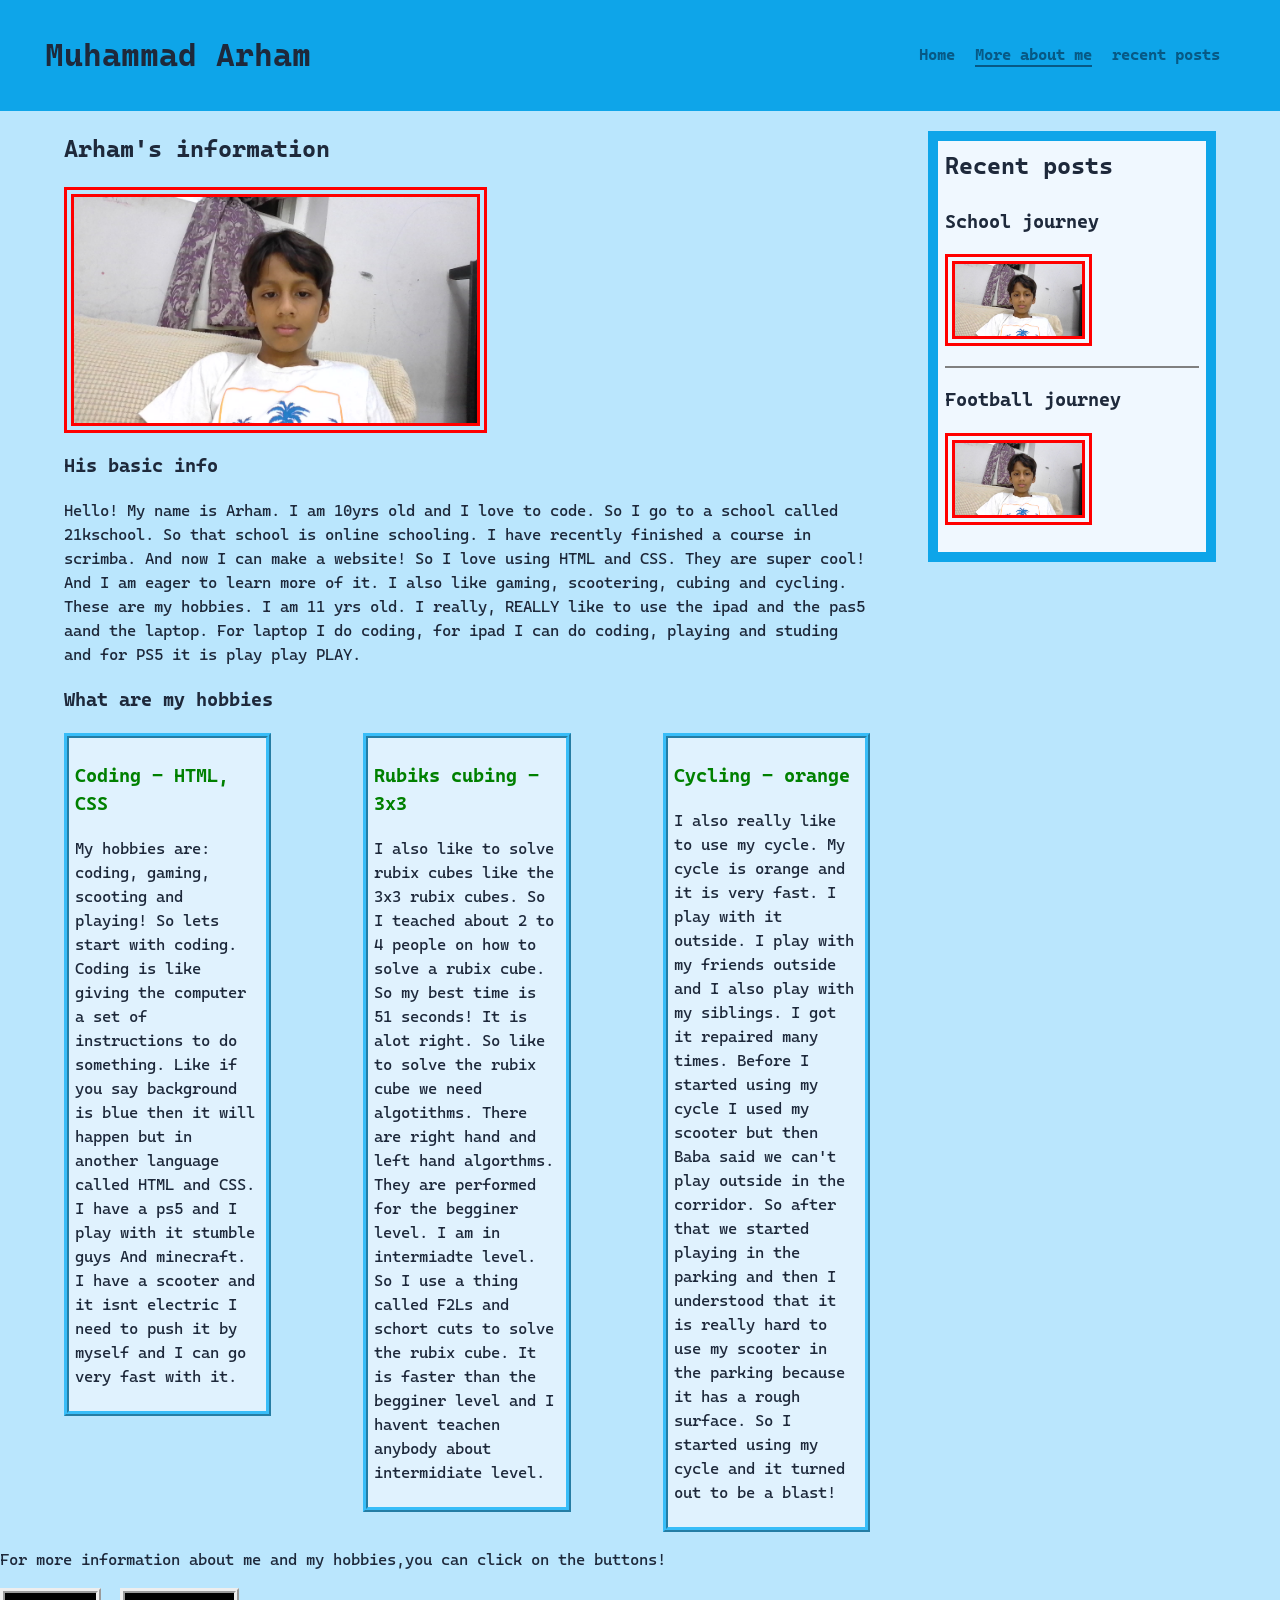
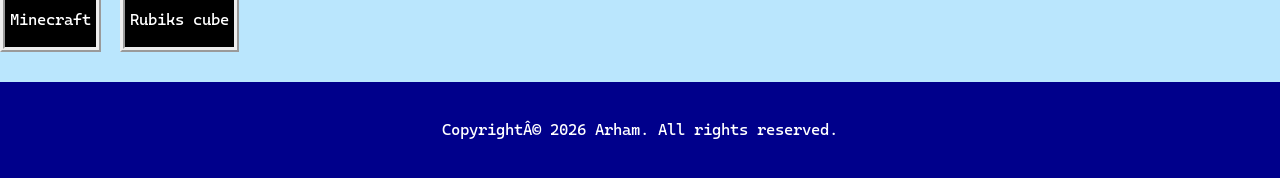
==== index.html @ 21569e61 "Update links in navigation to include 'html/' prefix" ====
<!DOCTYPE html>
<html>
   <head>

      <meta name="charset" content="UTF-8">
      <meta name="viewport" content="width=device-width, intial-scale=1">

      <title>about myself</title>
      <link rel="stylesheet" href="css/about-myself-Arham.css">
      <link rel="preconnect" href="https://fonts.googleapis.com">
      <link rel="preconnect" href="https://fonts.gstatic.com" crossorigin>
      <link href="https://fonts.googleapis.com/css2?family=Cascadia+Code:ital,wght@0,200..700;1,200..700&family=Lexend:wght@100..900&display=swap" rel="stylesheet">
   </head>
   <body>
 
      <div class="container2 container-nav">
         <header>
            <h1>Muhammad Arham</h1>
         <nav>
               <ul>
                  <li><a href="html/homepage.html">Home</a></li>
                  <li><a href="html/index.html" class="current-page">More about me</a></li>
                  <li><a href="html/recent-posts.html">recent posts</a></li>
               </ul>
         </nav>
         </header>
      </div>

         <div class="wrapper">
            <main>

               <h2 >Arham's information</h2>
         
            <img src="images/Arham-pic.jpg" alt="A 10yrs old boy who is wearing a white shirt and has cool hair" width="500">
            <h3 >His basic info</h3>


            <P>Hello! My name is Arham. I am 10yrs old and I love to code. So I go to a school called 21kschool.
               So that school is online schooling. I have recently finished a course in scrimba. 
               And now I can make a website! So I love using HTML and CSS. They are super cool! And I am eager to learn
               more of it. I also like gaming, scootering, cubing and cycling. These are my hobbies. I am  11 yrs old. 
            I really, REALLY like to use the ipad and the pas5 aand the laptop. For laptop I do coding, for ipad I can do 
         coding, playing and studing and for PS5 it is play play PLAY.</P>
         
            <h3>What are my hobbies</h3>
               <div class="container"> <!-- container div for columns-->
            <div class="columns columns-1">
               <h3>Coding - HTML, CSS</h3>
            <P>My hobbies are: coding, gaming, scooting and playing! So lets start with coding. Coding is like giving 
               the computer a set of instructions to do something. Like if you say background is blue then it will 
               happen but in another language called HTML and CSS. I have a ps5 and I play with it stumble guys And
               minecraft. I have a scooter and it isnt electric I need to push it by myself and I can go very fast
               with it.
            </P>
            </div>

         <div class="columns columns-2">
            <h3>Rubiks cubing - 3x3</h3>
            <P>I also like to solve rubix cubes like the 3x3 rubix cubes. So I teached about 2 to 4 people on how to
               solve a rubix cube. So my best time is 51 seconds! It is alot right. So like to solve the rubix cube we need 
               algotithms. There are right hand and left hand algorthms. They are performed for the begginer level. I am in intermiadte
               level. So I use a thing called F2Ls and schort cuts to solve the rubix cube. It is faster than the begginer level and 
               I havent teachen anybody about intermidiate level. 
            </P>
         </div>

            <div class="columns columns-3">
               <h3>Cycling - orange </h3>
            <p> I also really like to use my cycle. My cycle is orange and it is very fast. I play with it outside. 
               I play with my friends outside and I also play with my siblings. I got it repaired many times. 
               Before I started using my cycle I used my scooter but then Baba said we can't play outside in the corridor.
               So after that we started playing in the parking and then I understood that it is really hard to use my scooter
               in the parking because it has a rough surface. So I started using my cycle and it turned out to be a blast!
            </p>
            </div>
         </div> <!-- container div for columns-->
         </main>

         <aside class="sidebar"> <!-- Sidebar  -->

               <div class="sidebar-widget"> <!-- sidebar 2  -->
                     <h2 class="widget-title">Recent posts</h2>

               <div class="widget-recent-posts"> <!-- 1st widget inside the sidebar -->
                  <h3 class="widget-recent-posts-title">School journey</h3>
                  <img src="../images/Arham-pic.jpg" alt="" class="widget-image">
               </div>

               <div class="widget-recent-posts"><!-- 2nd widget inside the sidebar -->
                  <h3 class="widget-recent-posts-title">Football journey</h3>
                  <img src="../images/Arham-pic.jpg" alt="" class="widget-image">
               </div>
            </div><!-- End of sidebar 2  -->

            </aside><!-- End of sidebar  -->

         </div> <!-- wrapper div -->

            <p class="more-info">For more information about 
            me and my hobbies,you can click on the buttons!</p>
             <a href="https://www.minecraft.net/en-us" class="btn btn-mine" target="_blank">Minecraft</a> 
             <a href="https://www.rubiks.com/" class="btn btn-rubik" target="_blank">Rubiks cube</a>

             </div>
            <footer>
               <p>Copyright© 2026 Arham. All rights reserved.</p>
            </footer>


   </body>
</html>
---- css/about-myself-Arham.css ----
html, body {
    padding: 0;
    margin:0;
}

body {
    background-color: #bae6fd; 
    color: #1e293b;       
    font-family:cascadia code, monospace;
    line-height: 1.5;
}

img {
    display :block;
    max-width: 100%;
}

.wrapper {
    width: 90%;
    margin: 0 auto;
    max-width: 2000px;
}
/*
.wrapper-flex {
    display: flex;
    justify-content: space-between;
}

*/
.btn {

    display: inline-block;
    background-color: black;
    padding: 15px 5px;
    color: white;
    text-decoration: none;
    border: 5px ridge;
    margin-bottom: 10px;
    margin-right: 10px;
}

.btn-mine:hover {
    color: green;
    background-color: rgb(203, 193, 193);
    font-weight: bold;
    border-color:green;

}

.btn-rubik:hover {
    color: red;
    background-color:lightskyblue;
    font-weight: bold;
    border-color:red;

}


img {
    border: 10px double red;
    width: 50%;
}

header h1 {
    padding-left: 25px;
}

header {
    display: flex;
    justify-content: space-between;
    align-items: center;
    padding: 10px 20px; /* some space inside */
    background-color: #0ea5e9;
    
}
.contianer2 {
    border: 5px red ridge;
}

.container {
    display: flex;
    justify-content: space-between;
    align-items: start;
    
}

/* force :hover styles to apply on touch too */
.columns:active,
.columns:hover {
    background-color: #0369a1; /* dark blue */
    color: white;
    border: dashed lightgray 5px;
    transition: all 270ms;
    transform: scale(1.05);
}

.columns:active h3,
.columns:hover h3 {
    color: white;
}


.columns {
    background-color: #e0f2fe; /* light blue */
    padding: 6px;
    border: 5px ridge #38bdf8;
    transform: scale(1);
    transition: all 270ms;
}


.columns h3 {
    color:green;
}

.columns:hover h3 {
    color: white;
}   
.columns-1 {
    width: 23%;
}
.columns-2 {
    width: 23%;
}
.columns-3 {
    width:23%;
}

/*Adjustment for collumns to work on small screens*/
@media (max-width: 600px) { 
    .container {                      
        flex-direction:column;
    }
    .columns-1,
    .columns-2,
    .columns-3 {
         width: 85.5%;
         height:auto;
        
    }

    .columns {
        margin-bottom: 5%;
    }
}

/*Adjustment for collumns to only stop when they are finished */
@media (max-width: 706px) { 
    header {
        flex-direction: column;
        align-items: center;
    }

    nav ul {
        flex-direction: column;
        align-items: center;
    }
    nav li {
        margin: 5px 0;
    }
    header h1 {
        text-align: center;
        padding-left: 5px;
    }
}


nav ul {
    display: flex;         
    list-style: none;       
    margin: 0;
    padding-right: 20px;
    font-weight: bold;
    padding-left: 20px;
}

nav li {
    margin-right: 20px;     /* spacing between items */
}

nav a {
    text-decoration: none;
    color: #075985;
    transform: scale(1);
    transition: all 250ms;
}

nav a:hover {
    color: darkblue;
    transform: scale(1.1);
    transition: all 250ms;
}

.current-page {
    border-bottom: 2px solid #075985;
    padding-bottom: 1px;
}

.current-page:hover{
    color: #075985;
}
      
footer {
    text-align: center;
    padding: 20px;
    background-color:darkblue;
    color: white;
    margin-top: 20px;
   
}



/*nav ul {
    margin-left: 5px;
    list-style: none;
    display: flex;
    justify-content: flex-start;
    font-weight: bold;
    margin:0px;
    padding: 0px;
    flex-wrap: nowrap;
}

nav li {
    margin: 0 5%;
}

nav a {
    color:rgb(225, 6, 6);
    text-decoration: none;
}

nav a:hover{
    color:darkgoldenrod;
}*/

/*sidebar*/
/*
.sidebar-widget {
  display: flex;
  flex-direction: column; 
  background-color: aliceblue;  
  margin-top: 15px;
  margin-left: 20px;
}

.widget-recent-posts {
    border-bottom: grey 2px solid;
    margin-top: -15px;
}

.widget-recent-posts:last-child {
    border:0;
    margin: 0;
}


.widget-image {
    margin-bottom: 20px;
}

.sidebar-widget {
    border: 10px solid #0ea5e9;
    padding: 7px;
}

.widget-title {
    margin-top: 0px;
}

@media (min-width: 700px) { 
    .wrapper-flex {
        display: flex;
        justify-content: space-around;
    }
    main {
        width: 75%;
    }
    aside {
        width: 20%;
    }
}
    */


@media (min-width: 600px) {
    .wrapper {
        display: flex;
        justify-content: space-between;
    }
    main {
        width: 70%;
    }
    aside {
        width: 25%;
    }

}

/* Sidebar */



.sidebar {
    margin-top: 20px;
}

.sidebar-widget {
  display: flex;
  flex-direction: column; 
  background-color: aliceblue;  
}

.widget-recent-posts {
    border-bottom: grey 2px solid;
    margin-top: -15px;
}

.widget-recent-posts:last-child {
    border:0;
    margin: 0;
}


.widget-image {
    margin-bottom: 20px;
}

.sidebar-widget {
    border: 10px solid #0ea5e9;
    padding: 7px;
}

.widget-title {
    margin-top: 0px;
}

.sidebar-widget1 {
    margin-bottom: 20%;
}
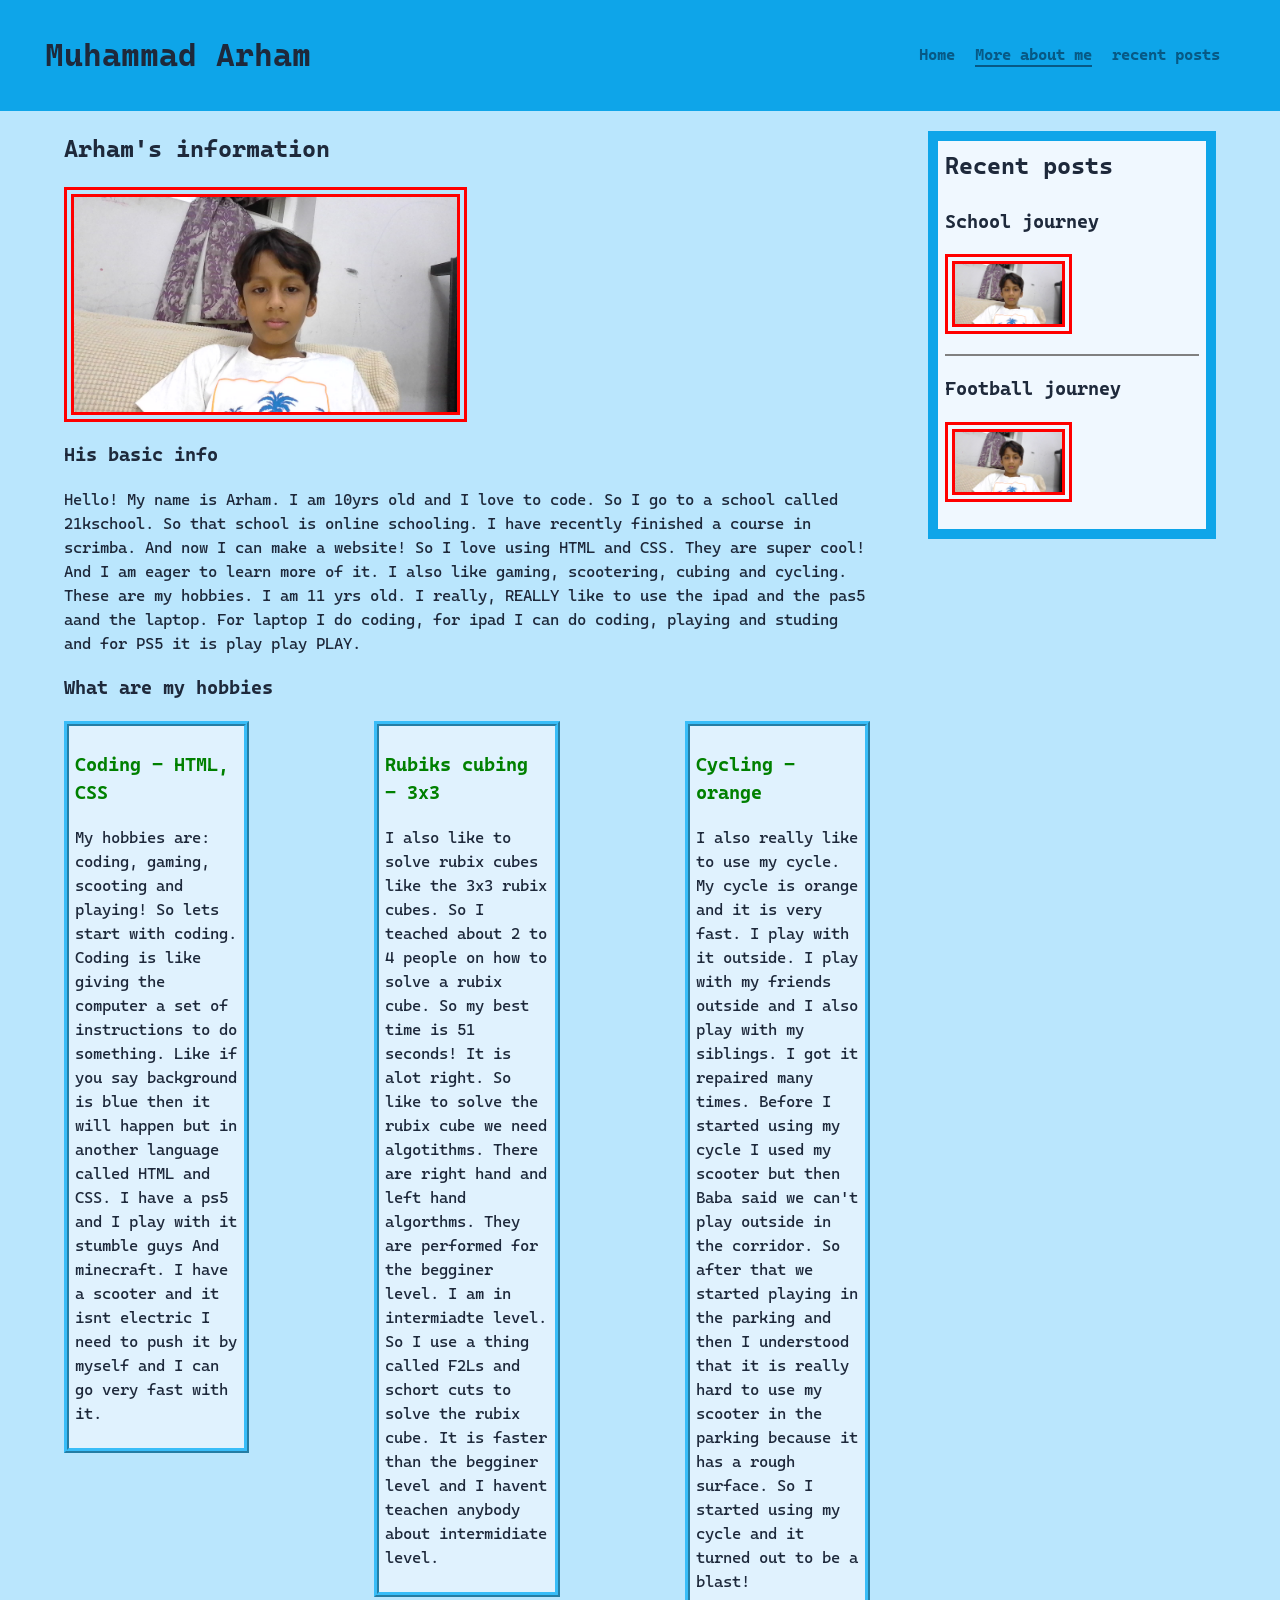
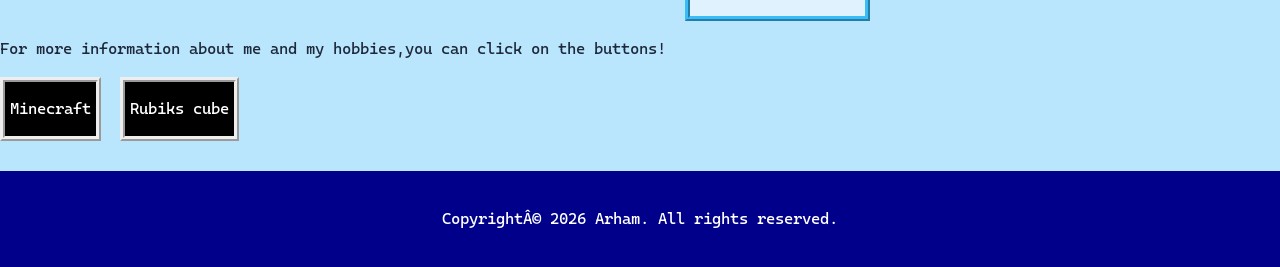
==== commit 94ca3d83: "Refactor CSS styles for improved layout and responsiveness; update HTML structure" ====
--- a/index.html
+++ b/index.html
@@ -19,7 +19,7 @@
          <nav>
                <ul>
                   <li><a href="html/homepage.html">Home</a></li>
-                  <li><a href="html/index.html" class="current-page">More about me</a></li>
+                  <li><a href="index.html" class="current-page">More about me</a></li>
                   <li><a href="html/recent-posts.html">recent posts</a></li>
                </ul>
          </nav>
@@ -83,12 +83,12 @@
 
                <div class="widget-recent-posts"> <!-- 1st widget inside the sidebar -->
                   <h3 class="widget-recent-posts-title">School journey</h3>
-                  <img src="../images/Arham-pic.jpg" alt="" class="widget-image">
+                  <img src="images/Arham-pic.jpg" alt="" class="widget-image">
                </div>
 
                <div class="widget-recent-posts"><!-- 2nd widget inside the sidebar -->
                   <h3 class="widget-recent-posts-title">Football journey</h3>
-                  <img src="../images/Arham-pic.jpg" alt="" class="widget-image">
+                  <img src="images/Arham-pic.jpg" alt="" class="widget-image">
                </div>
             </div><!-- End of sidebar 2  -->
 
@@ -107,5 +107,7 @@
             </footer>
 
 
+
+
    </body>
 </html>
--- a/css/about-myself-Arham.css
+++ b/css/about-myself-Arham.css
@@ -1,3 +1,7 @@
+* {
+    box-sizing: border-box;
+}
+
 html, body {
     padding: 0;
     margin:0;
@@ -91,7 +95,7 @@
     color: white;
     border: dashed lightgray 5px;
     transition: all 270ms;
-    transform: scale(1.05);
+    transform: scale(1.025);
 }
 
 .columns:active h3,
@@ -127,7 +131,7 @@
 }
 
 /*Adjustment for collumns to work on small screens*/
-@media (max-width: 600px) { 
+@media (max-width: 650px) { 
     .container {                      
         flex-direction:column;
     }
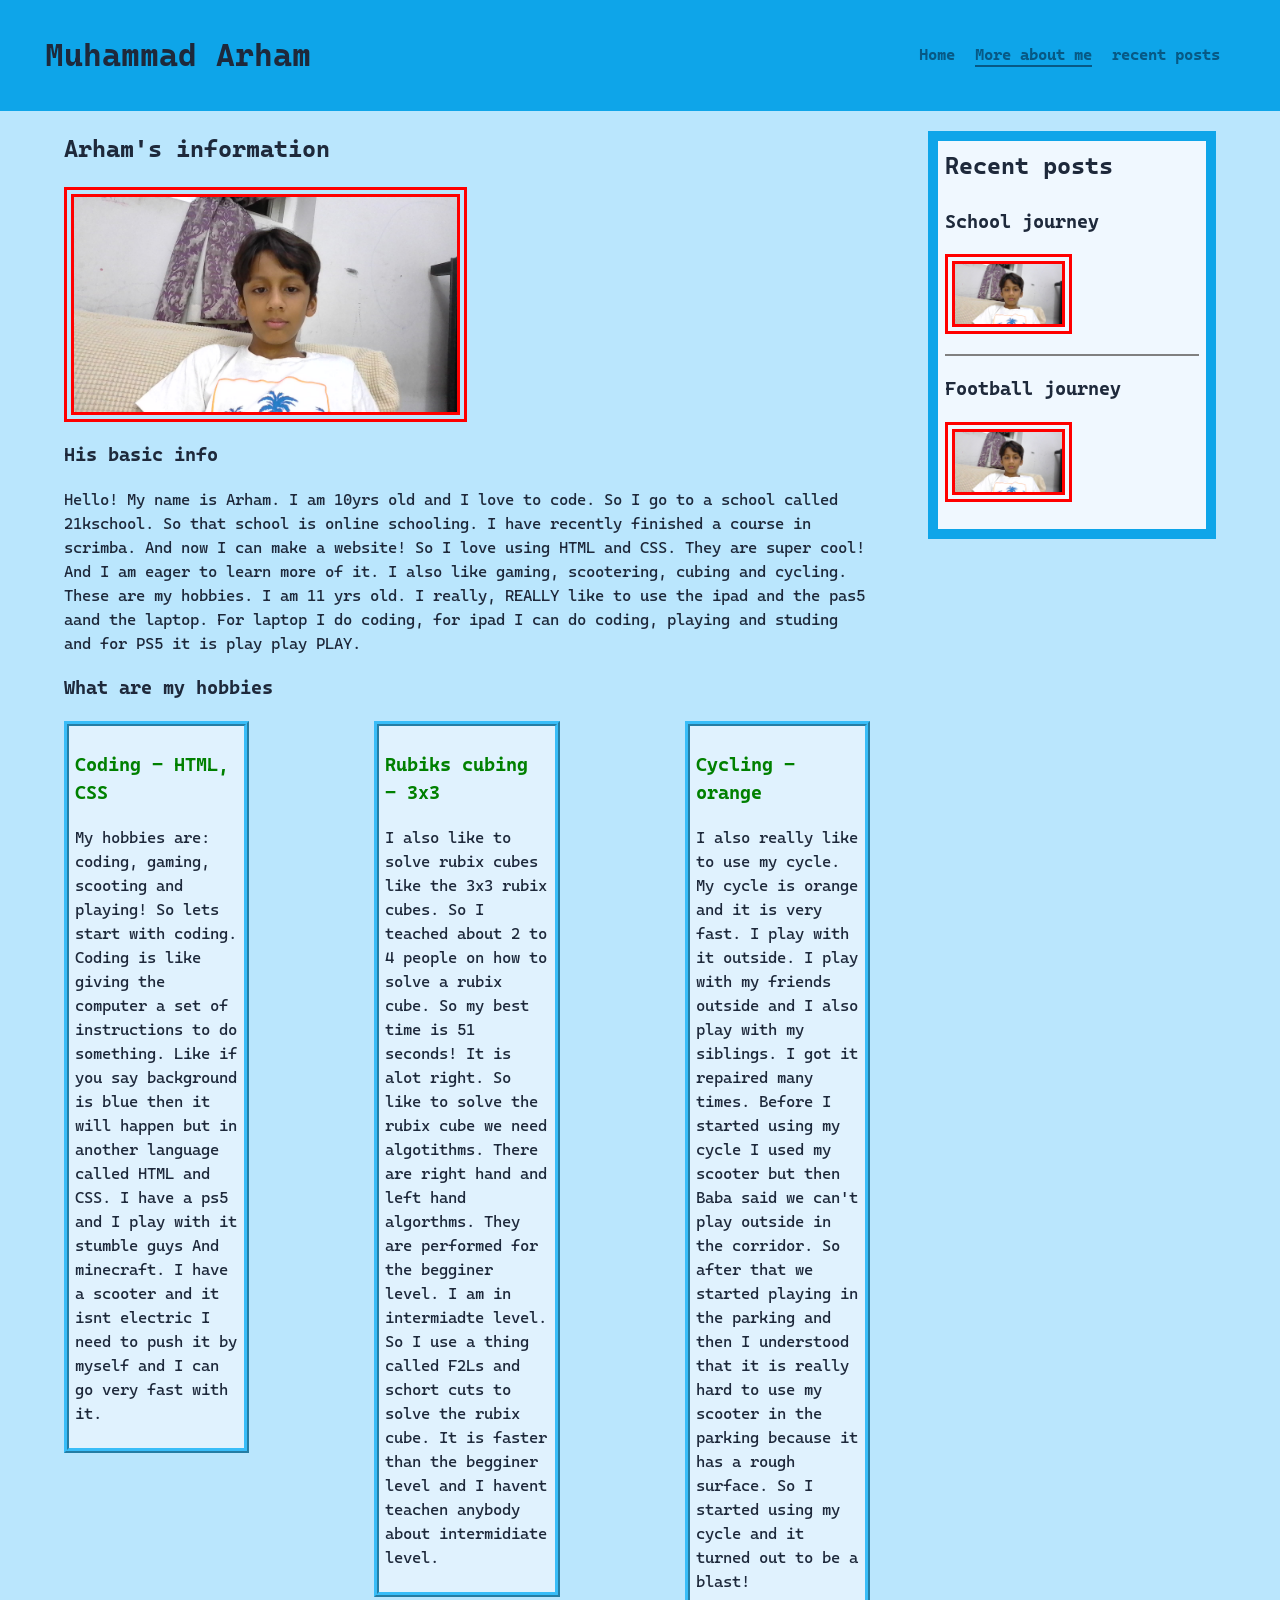
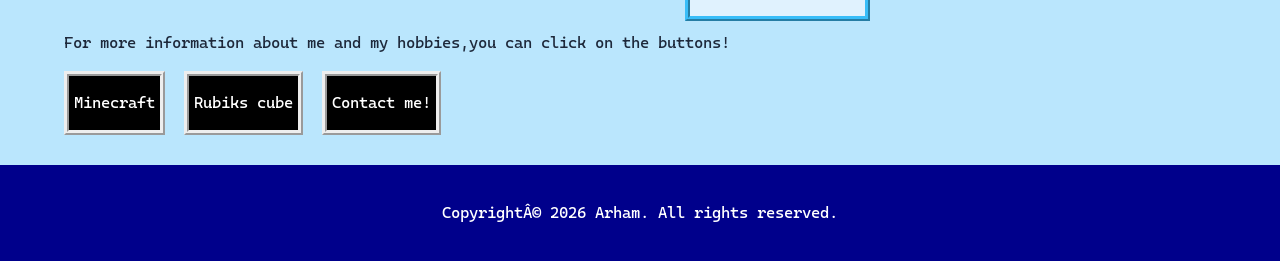
==== commit b9d17a81: "Refactor article recent styles to enhance user interaction; adjust border radius, add hover and focu" ====
--- a/index.html
+++ b/index.html
@@ -96,12 +96,13 @@
 
          </div> <!-- wrapper div -->
 
-            <p class="more-info">For more information about 
+         <div class="more-info">
+            For more information about 
             me and my hobbies,you can click on the buttons!</p>
              <a href="https://www.minecraft.net/en-us" class="btn btn-mine" target="_blank">Minecraft</a> 
              <a href="https://www.rubiks.com/" class="btn btn-rubik" target="_blank">Rubiks cube</a>
-
-             </div>
+             <a href="html/contact-page.html" class="btn btn-contact" target="_blank">Contact me!</a>
+         </div>
             <footer>
                <p>Copyright© 2026 Arham. All rights reserved.</p>
             </footer>
--- a/css/about-myself-Arham.css
+++ b/css/about-myself-Arham.css
@@ -41,6 +41,7 @@
     border: 5px ridge;
     margin-bottom: 10px;
     margin-right: 10px;
+    transition: all 250ms;
 }
 
 .btn-mine:hover {
@@ -48,6 +49,7 @@
     background-color: rgb(203, 193, 193);
     font-weight: bold;
     border-color:green;
+    transform: scale(1.1);
 
 }
 
@@ -56,9 +58,16 @@
     background-color:lightskyblue;
     font-weight: bold;
     border-color:red;
-
-}
-
+    transform: scale(1.1);
+}
+
+.btn-contact:hover {
+   background-image: linear-gradient( to right, green, red);
+    color: white;
+    font-weight: bold;
+    border-color:lightskyblue;
+    transform: scale(1.1);
+}
 
 img {
     border: 10px double red;
@@ -131,7 +140,7 @@
 }
 
 /*Adjustment for collumns to work on small screens*/
-@media (max-width: 650px) { 
+@media (max-width: 750px) { 
     .container {                      
         flex-direction:column;
     }
@@ -211,6 +220,11 @@
     color: white;
     margin-top: 20px;
    
+}
+
+.more-info {
+    margin-left: 5%;
+    margin-top: 10px;
 }
 
 
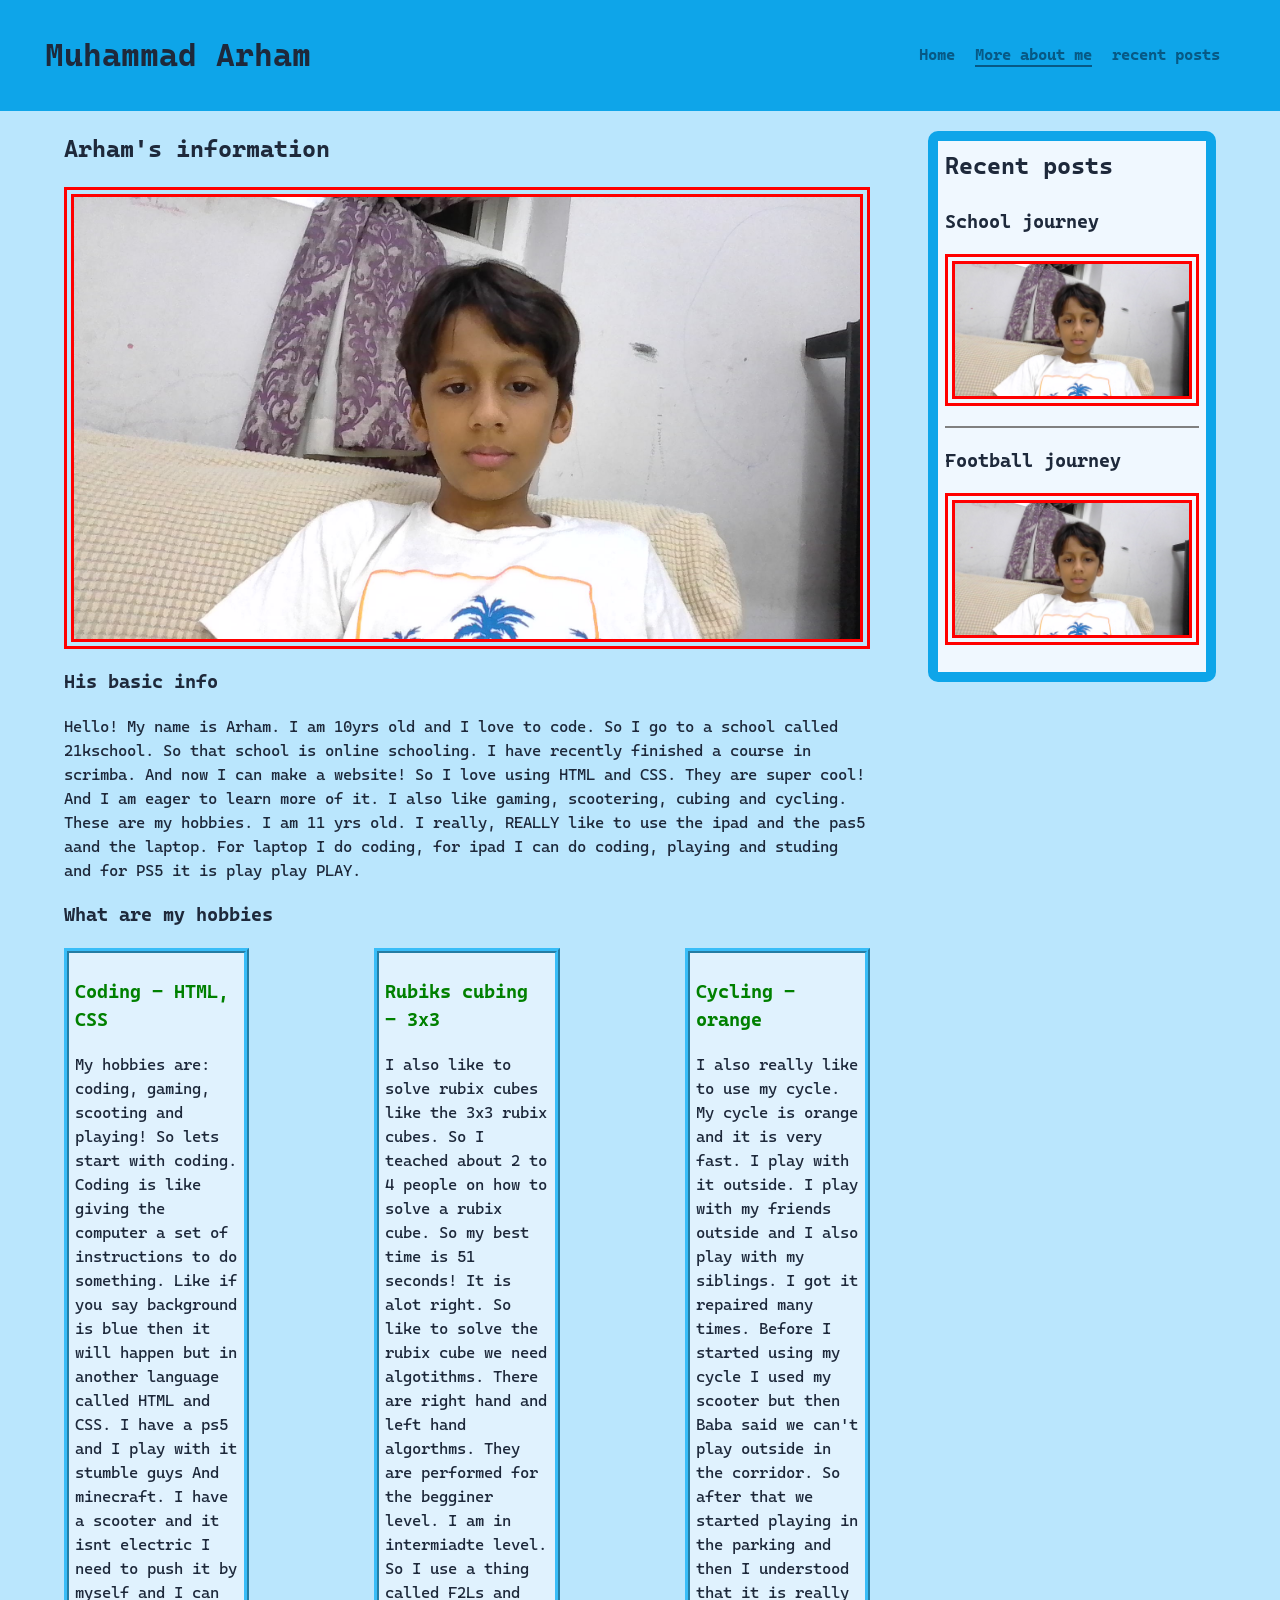
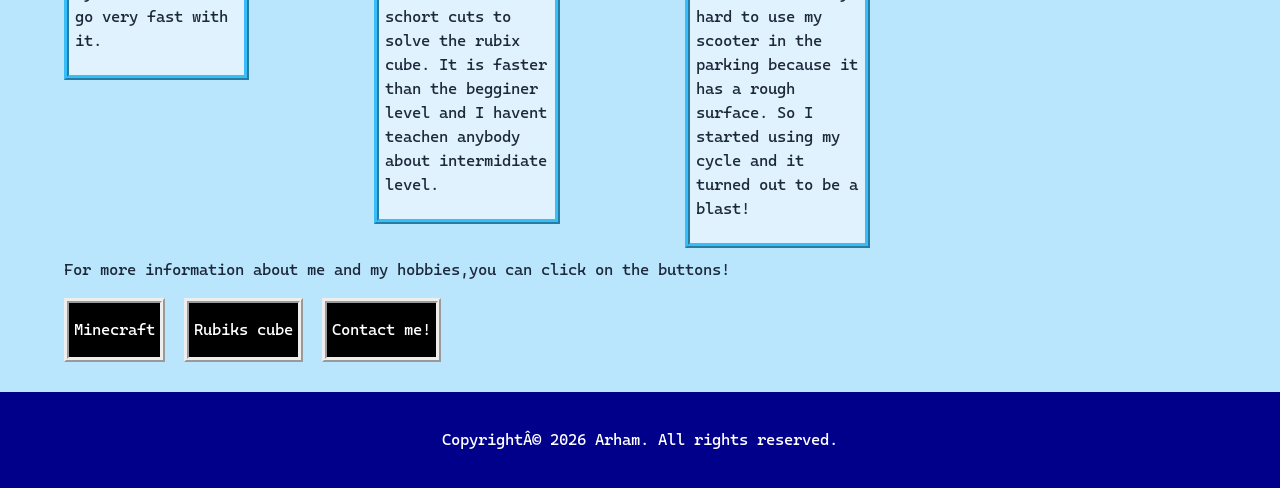
==== commit 8a6e4695: "Fix viewport meta tag typos and enhance widget styles with transitions and scaling effects" ====
--- a/index.html
+++ b/index.html
@@ -3,7 +3,7 @@
    <head>
 
       <meta name="charset" content="UTF-8">
-      <meta name="viewport" content="width=device-width, intial-scale=1">
+      <meta name="viewport" content="width=device-width, initial-scale=1">
 
       <title>about myself</title>
       <link rel="stylesheet" href="css/about-myself-Arham.css">
@@ -44,7 +44,7 @@
          
             <h3>What are my hobbies</h3>
                <div class="container"> <!-- container div for columns-->
-            <div class="columns columns-1">
+            <div class="columns columns-1" onclick="">
                <h3>Coding - HTML, CSS</h3>
             <P>My hobbies are: coding, gaming, scooting and playing! So lets start with coding. Coding is like giving 
                the computer a set of instructions to do something. Like if you say background is blue then it will 
@@ -54,7 +54,7 @@
             </P>
             </div>
 
-         <div class="columns columns-2">
+         <div class="columns columns-2" onclick="">
             <h3>Rubiks cubing - 3x3</h3>
             <P>I also like to solve rubix cubes like the 3x3 rubix cubes. So I teached about 2 to 4 people on how to
                solve a rubix cube. So my best time is 51 seconds! It is alot right. So like to solve the rubix cube we need 
@@ -64,7 +64,7 @@
             </P>
          </div>
 
-            <div class="columns columns-3">
+            <div class="columns columns-3" onclick="">
                <h3>Cycling - orange </h3>
             <p> I also really like to use my cycle. My cycle is orange and it is very fast. I play with it outside. 
                I play with my friends outside and I also play with my siblings. I got it repaired many times. 
@@ -76,9 +76,9 @@
          </div> <!-- container div for columns-->
          </main>
 
-         <aside class="sidebar"> <!-- Sidebar  -->
+         <aside class="sidebar" onclick=""> <!-- Sidebar  -->
 
-               <div class="sidebar-widget"> <!-- sidebar 2  -->
+               <div class="sidebar-widget" onclick=""> <!-- sidebar 2  -->
                      <h2 class="widget-title">Recent posts</h2>
 
                <div class="widget-recent-posts"> <!-- 1st widget inside the sidebar -->
--- a/css/about-myself-Arham.css
+++ b/css/about-myself-Arham.css
@@ -15,7 +15,7 @@
 }
 
 img {
-    display :block;
+    display: block;
     max-width: 100%;
 }
 
@@ -71,7 +71,7 @@
 
 img {
     border: 10px double red;
-    width: 50%;
+    width: 100%;
 }
 
 header h1 {
@@ -97,8 +97,7 @@
     
 }
 
-/* force :hover styles to apply on touch too */
-.columns:active,
+
 .columns:hover {
     background-color: #0369a1; /* dark blue */
     color: white;
@@ -107,7 +106,7 @@
     transform: scale(1.025);
 }
 
-.columns:active h3,
+
 .columns:hover h3 {
     color: white;
 }
@@ -327,7 +326,17 @@
 .sidebar-widget {
   display: flex;
   flex-direction: column; 
-  background-color: aliceblue;  
+  background-color: aliceblue; 
+  border-radius: 10px;
+    transform: scale(1);
+    transition: all ease 250ms;
+  
+}
+
+.sidebar-widget:hover {
+    transform: scale(1.05);
+    transition: all ease 250ms;
+
 }
 
 .widget-recent-posts {
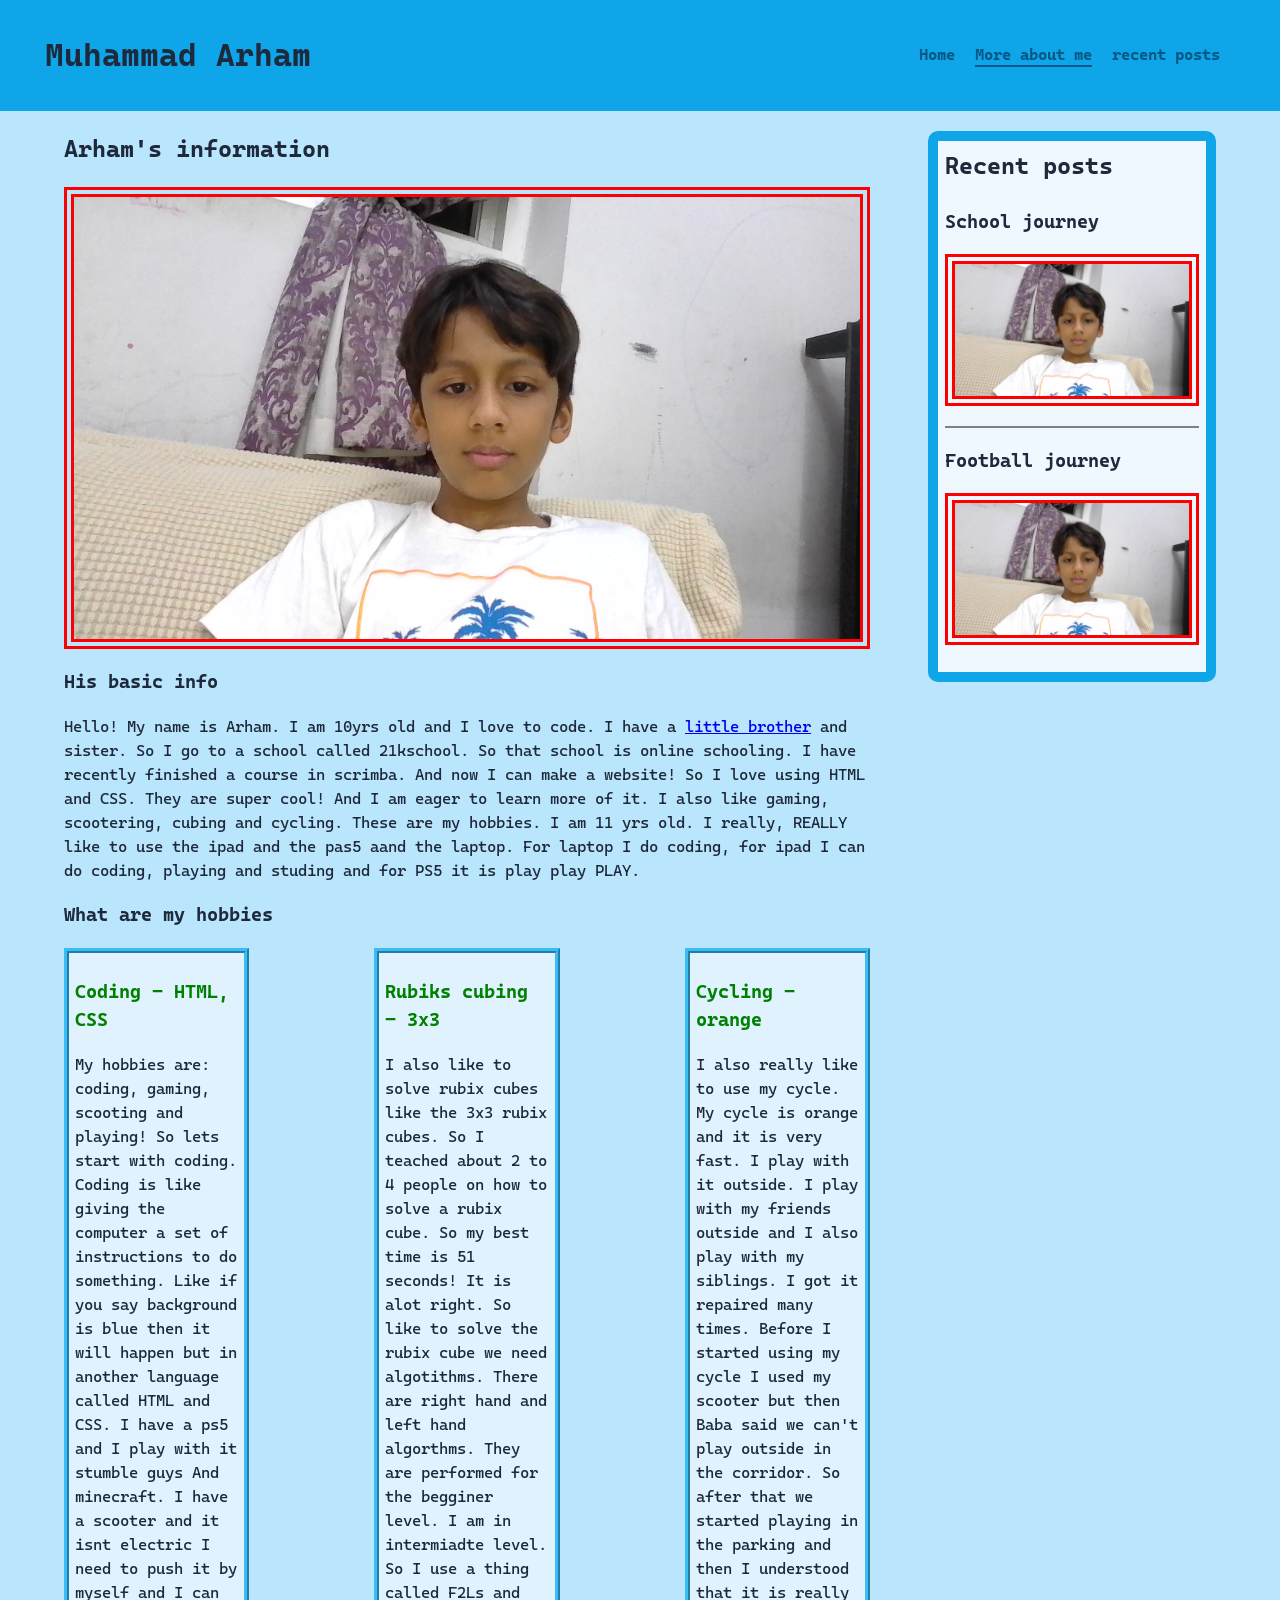
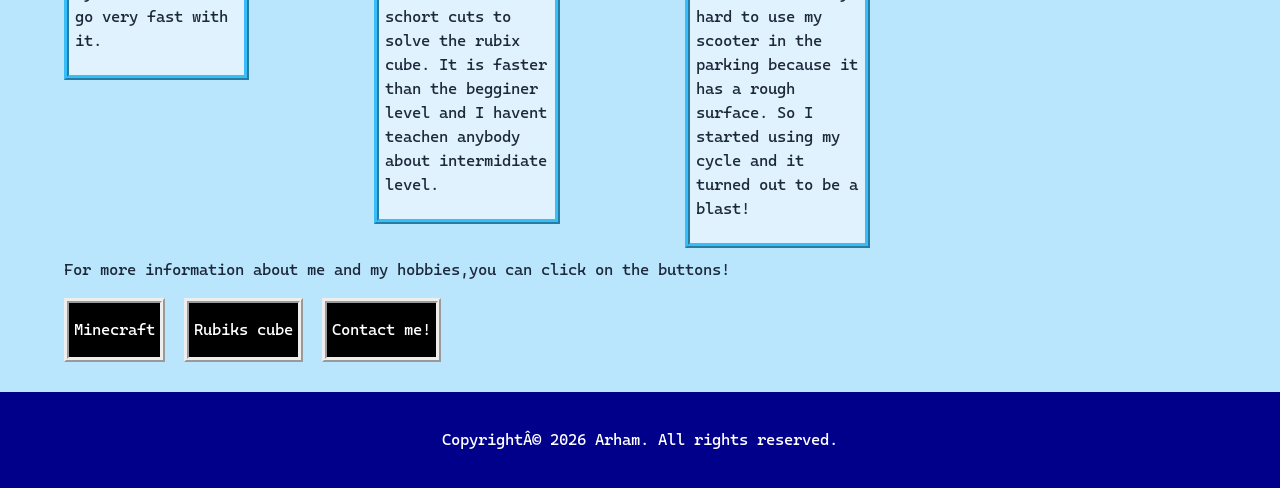
==== commit 83e33440: "Highlight current page in navigation by adding a class to "All about me" link" ====
--- a/index.html
+++ b/index.html
@@ -35,7 +35,7 @@
             <h3 >His basic info</h3>
 
 
-            <P>Hello! My name is Arham. I am 10yrs old and I love to code. So I go to a school called 21kschool.
+            <P>Hello! My name is Arham. I am 10yrs old and I love to code. I have a <a href="html/about-self-fakhr.html">little brother</a> and sister. So I go to a school called 21kschool.
                So that school is online schooling. I have recently finished a course in scrimba. 
                And now I can make a website! So I love using HTML and CSS. They are super cool! And I am eager to learn
                more of it. I also like gaming, scootering, cubing and cycling. These are my hobbies. I am  11 yrs old. 
